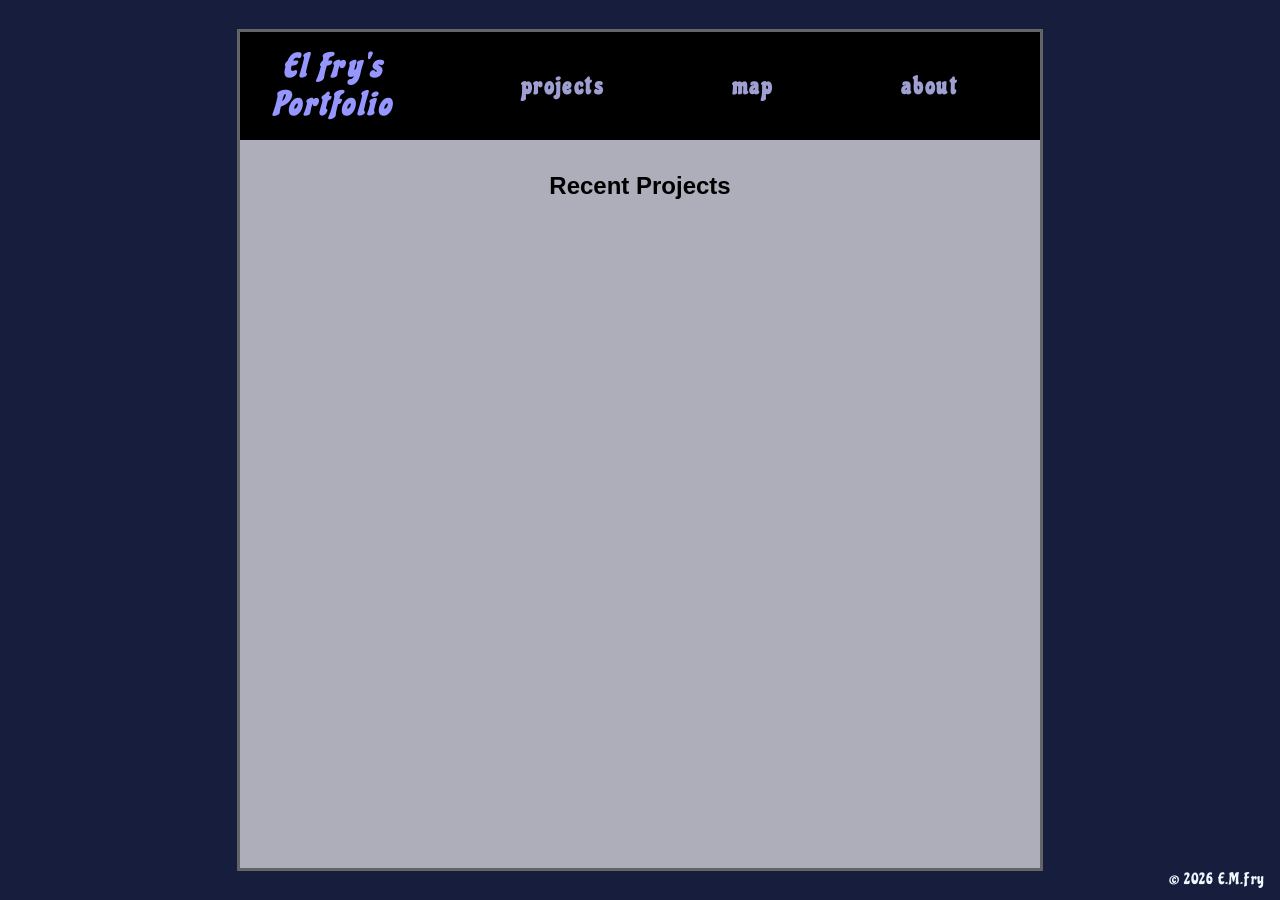
==== index.html @ 16f88016 "Portfolio Homepage Setup" ====
<!DOCTYPE html>
<html lang="en">
<head>
    <meta charset="UTF-8">
    <meta name="viewport" content="width=device-width, initial-scale=1.0">
    <title>EMF - Homepage</title>
    <link rel="preconnect" href="https://fonts.googleapis.com">
    <link rel="preconnect" href="https://fonts.gstatic.com" crossorigin>
    <link href="https://fonts.googleapis.com/css2?family=Anaheim:wght@400..800&family=Chicle&display=swap" rel="stylesheet">
    <link rel="stylesheet" href="styles.css">
</head>
<body>
    <div id="backdrop">
    <div id="c1" class="cloud c1c">
        <div id="c1_1" class="cloudlet c1c"></div>
        <div id="c1_2" class="cloudlet c1c"></div>
        <div id="c1_3" class="cloudlet c1c"></div>
    </div>
    <div id="c2" class="cloud c2c">
        <div id="c2_1" class="cloudlet c2c"></div>
        <div id="c2_2" class="cloudlet c2c"></div>
        <div id="c2_3" class="cloudlet c2c"></div>
        <div id="c2_4" class="cloudlet c2c"></div>
    </div>
    <div id="c3" class="cloud c3c">
        <div id="c3_1" class="cloudlet c3c"></div>
        <div id="c3_2" class="cloudlet c3c"></div>
        <div id="c3_3" class="cloudlet c3c"></div>
        <div id="c3_4" class="cloudlet c3c"></div>
        <div id="c3_5" class="cloudlet c3c"></div>
    </div>
    <div id="c4" class="cloud c4c">
        <div id="c4_1" class="cloudlet c4c"></div>
        <div id="c4_2" class="cloudlet c4c"></div>
        <div id="c4_3" class="cloudlet c4c"></div>
        <div id="c4_4" class="cloudlet c4c"></div>
    </div>
    <div id="c5" class="cloud c5c">
        <div id="c5_1" class="cloudlet c5c"></div>
        <div id="c5_2" class="cloudlet c5c"></div>
        <div id="c5_3" class="cloudlet c5c"></div>
        <div id="c5_4" class="cloudlet c5c"></div>
    </div>
    </div>
        <div id="page">
        <div id="pageheader">
            <h1>El Fry's<br>Portfolio</h1>
            <h2>projects</h2>  
            <h2>map</h2>
            <h2>about</h2>
        </div>
        <h2>Recent Projects</h2>
    
    </div>


    <footer>
        <p id="copytext">&copy; 2026 E.M.Fry</p>
    </footer>
    <script src="scripts.js"></script>
</body>
</html>
---- styles.css ----
* {
    margin: 0;
    padding: 0;
    box-sizing: border-box;
    /* color: rgb(225, 225, 225); */
    /* border: 1px dashed black; */
}

html, body{
    width: 100vw;
    height: 100vh;
    overflow: hidden;
}

body {
    display: flex;
    justify-content: center;
    /* align-items: center; */
}




#page{
    margin: 2rem;
    width: 800px;
    background-color: rgb(174, 174, 187);
    outline: medium solid rgb(100, 100, 100);
    padding: 2rem;
    color: black;
    font-family: 'Segoe UI', Tahoma, Geneva, Verdana, sans-serif;
    & h2{
        text-align: center;
    }
}

#pageheader{
    margin: -2rem;
    margin-bottom: 2rem;
    padding: 1rem 1rem 1rem 1rem;

    width: 800px;
    min-height: 6rem;
    background-color: black;
    align-items: center;
    display: flex;
    font-family: "Chicle";

    & * {
        /* flex: 1; */
        /* border: thin solid rgb(100,100,100,0.4); */
        color: rgb(159, 159, 209);
        text-align: center;
        /* width: 15%; */
        padding: 0 4rem;
        font-family: "Chicle";
        letter-spacing: 0.1em; 
    }
    
}

#pageheader h1{
    color: rgb(150, 150, 255);
    font-style: italic;
    /* width: 20%; */
    padding: 0 4rem 0 1rem;
    /* flex: 3; */
}

/* #pageheader{} */



#backdrop{
    position: fixed;
    z-index: -1;
    background-color: #171e3d;    
    height: 100vh;
    width: 100%;
    overflow: hidden;
}

@keyframes twillight {
    0% {background-color: #1e274d;}
    /* 50% {background-color: #FFB226;} */
    100% {background-color: rgb(255, 165, 92);}

}

input{
    display: none;
    position: fixed;
    z-index: 5;
}

input:checked ~ #backdrop{
    animation-name: twillight;
    animation-duration: 1s;
    animation-fill-mode: both;
    animation-timing-function: linear;
}



@keyframes drift {
    0% {
        /* transform: translateX(calc(50vw + 100px)); */
        /* transform: translateX(50vw); */
        left: 100%;
    }
    100% {
        /* transform: translateX(calc(-50vw - 100px)); */
        /* transform: translateX(-50vw); */
        left: 0%;
    }
}

@keyframes cloudColors {
    0% {opacity: 0%; background-color: aliceblue;}
    10% {opacity: 100%;}
    /* 50% {background-color: gray;} */
    90% {opacity: 100%;}
    100% {opacity: 0%; background-color: honeydew;}
    /* 0% {background-color: aliceblue;}
    100% {background-color: honeydew;} */
}

.cloud {
    position: fixed;
    min-width: 50px;
    min-height: 25px;
    width: 10%;
    height: 5%;
    max-width: 100px;
    max-height: 50px;

    /* background-color: aliceblue; */
    /* border: black solid ; */
    /* border-radius: 50px; */
    z-index: -1;
    /* transform: translateX(60vw); */
    animation: drift 8s linear 0s infinite forwards;
    overflow: visible;
}

.cloudlet {
    position: absolute;
    /* border: black solid 1px; */
    opacity: 0%;
    border-radius: 25px;
    background-color: aliceblue;
    animation: cloudColors 8s linear 0s infinite both;
}


/* Cloud animation times (viewport width dependant) */

/* Large screens (pc) */
.c1c {
    animation-delay: 0s;
    animation-duration: 12s;
}

.c2c {
    animation-delay: 3s;
    animation-duration: 9s;
}

.c3c {
    animation-delay: 6s;
    animation-duration: 10s;
}

.c4c {
    animation-delay: 9s;
    animation-duration: 10s;
}

.c5c {
    animation-delay: 9s;
    animation-duration: 14s;
}

/* Medium screens (tablet) */
/* @media (max-width: 768px) { */
@media (max-width: 800px) {
    .c1c {
        animation-delay: 0s;
        animation-duration: 10s;
    }
    
    .c2c {
        animation-delay: 3s;
        animation-duration: 8s;
    }
    
    .c3c {
        animation-delay: 4s;
        animation-duration: 9s;
    }
    
    .c4c {
        animation-delay: 7s;
        animation-duration: 8s;
    }
    
    .c5c {
        animation-delay: 7s;
        animation-duration: 12s;
    }
}

/* Small Screens (phone) */
@media (max-width: 480px) {
    .c1c {
        animation-delay: 0s;
        animation-duration: 7s;
    }
    
    .c2c {
        animation-delay: 1s;
        animation-duration: 6s;
    }
    
    .c3c {
        animation-delay: 3s;
        animation-duration: 8s;
    }
    
    .c4c {
        animation-delay: 6s;
        animation-duration: 9s;
    }
    
    .c5c {
        animation-delay: 6s;
        animation-duration: 10s;
    }
}



/* Cloud 1 */

#c1 {
    top: 40%;
}

#c1_1 {
    top: 40%;
    width: 100%;
    height: 40%;
}

#c1_2 {
    top: 20%;
    left: 20%;
    width: 70%;
    height: 40%;
}

#c1_3 {
    top: 0%;
    left: 55%;
    width: 25%;
    height: 40%;
}

/* Cloud 2 */

#c2 {
    top: 10%;
}

#c2_1 {
    top: 25%;
    left: 30%;
    width: 70%;
    height: 45%;
}

#c2_2 {
    top: 40%;
    left: 0%;
    width: 70%;
    height: 45%;
}

#c2_3 {
    top: 65%;
    left: 50%;
    width: 25%;
    height: 25%;
}

#c2_4 {
    top: 10%;
    left: 60%;
    width: 30%;
    height: 30%;
}

/* Cloud 3 */

#c3 {
    top: 20%;
}

#c3_1 {
    width: 50%;
    height: 30%;
    top: 50%;
    left: 0%;
}

#c3_2 {
    width: 40%;
    height: 30%;
    top: 30%;
    left: 20%;
}

#c3_3 {
    width: 60%;
    height: 30%;
    top: 5%;
    left: 30%;
}

#c3_4 {
    width: 50%;
    height: 25%;
    top: 15%;
    left: 10%;
}

#c3_5 {
    width: 22%;
    height: 25%;
    top: 70%;
    left: 70%
}

/* Cloud 4 */

#c4 {
    top: 60%;
}

#c4_1 {
    top: 40%;
    width: 90%;
    height: 40%;
}

#c4_2 {
    top: 20%;
    width: 30%;
    height: 50%;
    left: 10%
}

#c4_3 {
    top: 20%;
    width: 30%;
    height: 40%;
    left: 50%
}

#c4_4 {
    top: 10%;
    width: 40%;
    height: 45%;
    left: 30%
}

/* Cloud 5 */

#c5 {
    top: 90%;
}

#c5_1 {
    top: 60%;
    width: 80%;
    height: 40%;
}

#c5_2 {
    top: 40%;
    width: 60%;
    height: 40%;
    left: 30%
}

#c5_3 {
    top: 20%;
    width: 60%;
    height: 40%;
    left: 50%
}

#c5_4 {
    top: 55%;
    width: 40%;
    height: 50%;
    left: 60%
}


#copytext {
    font-family: "Chicle";
    position: fixed;
    color: aliceblue;
    font-size: 1rem;
    letter-spacing: 1px;
    padding: 2px;
    bottom: 1vh;
    right: 1vw;
    z-index: 5;
}
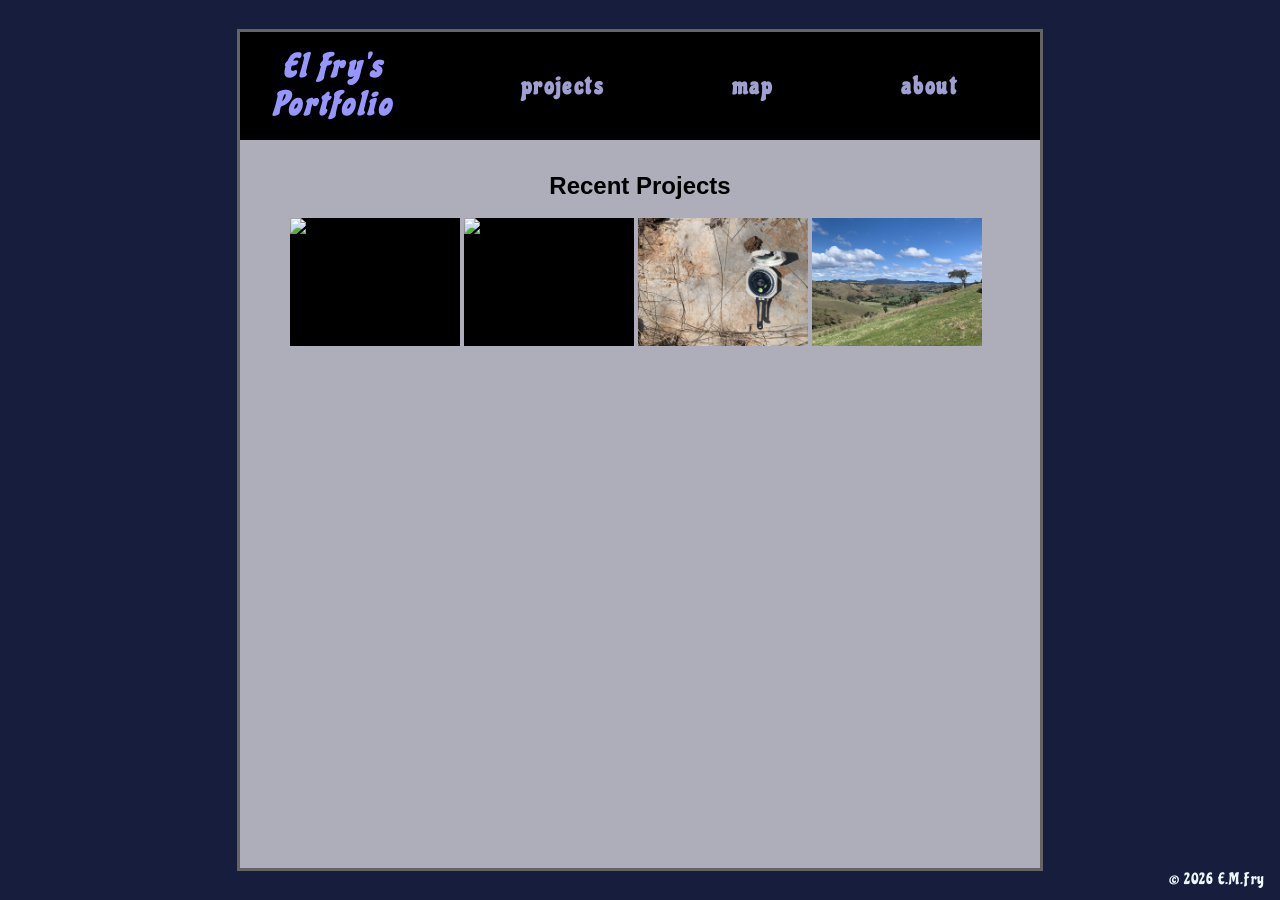
==== commit a7da9142: "Project Tiles" ====
--- a/index.html
+++ b/index.html
@@ -3,7 +3,7 @@
 <head>
     <meta charset="UTF-8">
     <meta name="viewport" content="width=device-width, initial-scale=1.0">
-    <title>EMF - Homepage</title>
+    <title>Folio Home</title>
     <link rel="preconnect" href="https://fonts.googleapis.com">
     <link rel="preconnect" href="https://fonts.gstatic.com" crossorigin>
     <link href="https://fonts.googleapis.com/css2?family=Anaheim:wght@400..800&family=Chicle&display=swap" rel="stylesheet">
@@ -50,6 +50,13 @@
             <h2>about</h2>
         </div>
         <h2>Recent Projects</h2>
+        <div class="projectBox">
+            <div class="tile"><img src="OmeoSchist.JPG" alt="Cassilis Schists", class="image"></div>
+            <div class="tile"><img src="DayHill.JPG" alt="Day Hill Omeo", class="image"></div>
+            <div class="tile"><img src="Brunton.JPG" alt="Buchan Compass", class="image"></div>
+            <div class="tile"><img src="Buchan Rift.JPG" alt="Murrindal Synclinorium", class="image"></div>
+        </div>
+        
     
     </div>
 
--- a/styles.css
+++ b/styles.css
@@ -21,7 +21,7 @@
 
 
 
-#page{
+#page {
     margin: 2rem;
     width: 800px;
     background-color: rgb(174, 174, 187);
@@ -34,7 +34,30 @@
     }
 }
 
-#pageheader{
+.projectBox {
+    display: flex;
+    margin: 1rem 1rem;
+}
+
+.tile{
+    display: flex;
+    width: 170px;
+    margin: 2px;
+    /* border: thin black; */
+    background-color: black;
+    & :hover{
+        opacity: 0.5;
+    }
+}
+
+.image {
+    width: 100%;
+    /* backface-visibility: hidden; */
+}
+
+
+
+#pageheader {
     margin: -2rem;
     margin-bottom: 2rem;
     padding: 1rem 1rem 1rem 1rem;
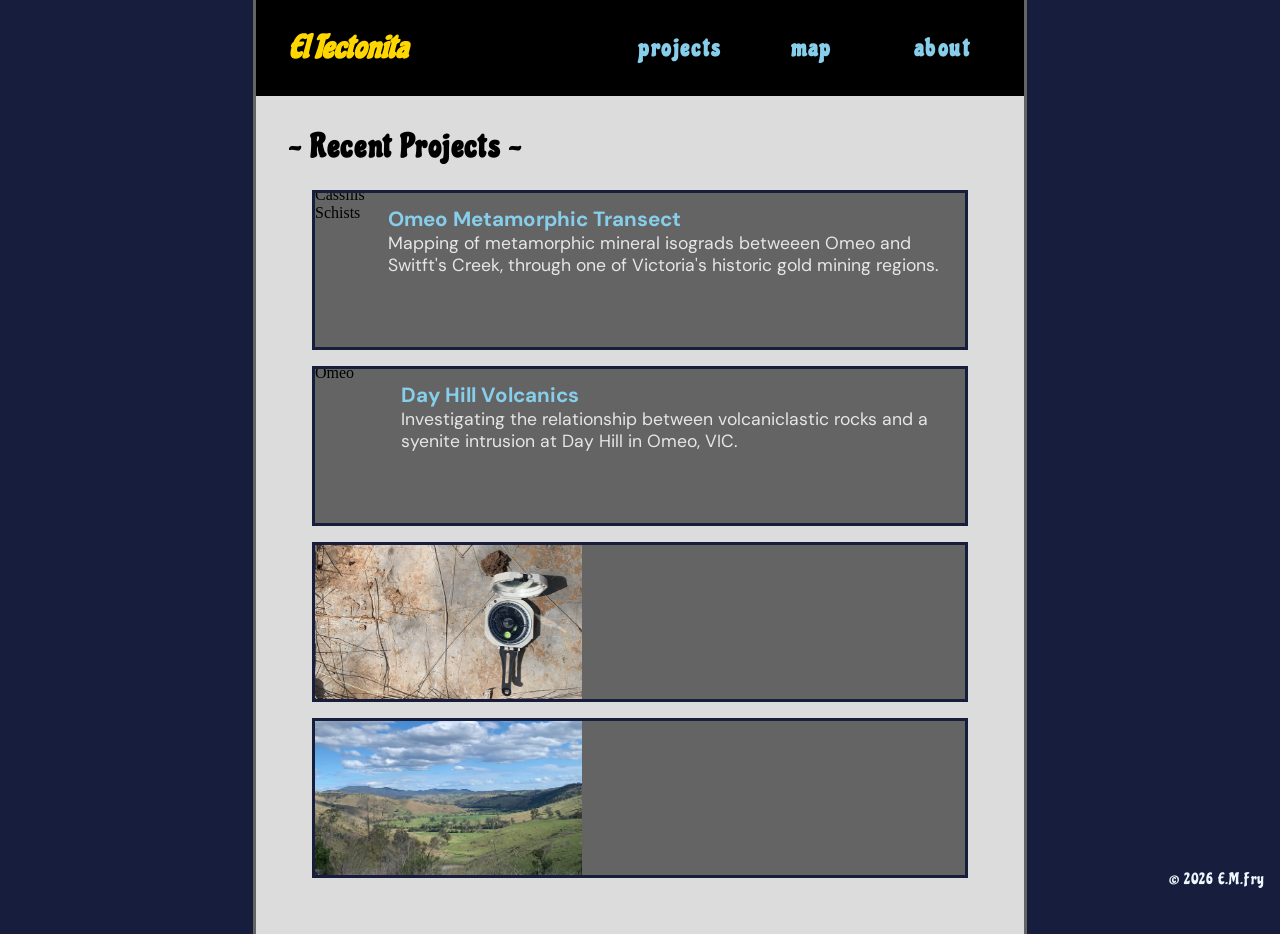
==== commit d89c0c0f: "Lots of things! Project styles for homepage, layout of homepage, renamed things, fonts." ====
--- a/index.html
+++ b/index.html
@@ -4,57 +4,89 @@
     <meta charset="UTF-8">
     <meta name="viewport" content="width=device-width, initial-scale=1.0">
     <title>Folio Home</title>
+    <!-- FONT: Chicle -->
     <link rel="preconnect" href="https://fonts.googleapis.com">
     <link rel="preconnect" href="https://fonts.gstatic.com" crossorigin>
     <link href="https://fonts.googleapis.com/css2?family=Anaheim:wght@400..800&family=Chicle&display=swap" rel="stylesheet">
+    <!-- FONT: DM Sans -->
+    <link rel="preconnect" href="https://fonts.googleapis.com">
+    <link rel="preconnect" href="https://fonts.gstatic.com" crossorigin>
+    <link href="https://fonts.googleapis.com/css2?family=DM+Sans:ital,opsz,wght@0,9..40,100..1000;1,9..40,100..1000&display=swap" rel="stylesheet">
+    <!-- CSS Stylesheet: -->
     <link rel="stylesheet" href="styles.css">
 </head>
 <body>
     <div id="backdrop">
-    <div id="c1" class="cloud c1c">
-        <div id="c1_1" class="cloudlet c1c"></div>
-        <div id="c1_2" class="cloudlet c1c"></div>
-        <div id="c1_3" class="cloudlet c1c"></div>
+        <div id="c1" class="cloud c1c">
+            <div id="c1_1" class="cloudlet c1c"></div>
+            <div id="c1_2" class="cloudlet c1c"></div>
+            <div id="c1_3" class="cloudlet c1c"></div>
+        </div>
+        <div id="c2" class="cloud c2c">
+            <div id="c2_1" class="cloudlet c2c"></div>
+            <div id="c2_2" class="cloudlet c2c"></div>
+            <div id="c2_3" class="cloudlet c2c"></div>
+            <div id="c2_4" class="cloudlet c2c"></div>
+        </div>
+        <div id="c3" class="cloud c3c">
+            <div id="c3_1" class="cloudlet c3c"></div>
+            <div id="c3_2" class="cloudlet c3c"></div>
+            <div id="c3_3" class="cloudlet c3c"></div>
+            <div id="c3_4" class="cloudlet c3c"></div>
+            <div id="c3_5" class="cloudlet c3c"></div>
+        </div>
+        <div id="c4" class="cloud c4c">
+            <div id="c4_1" class="cloudlet c4c"></div>
+            <div id="c4_2" class="cloudlet c4c"></div>
+            <div id="c4_3" class="cloudlet c4c"></div>
+            <div id="c4_4" class="cloudlet c4c"></div>
+        </div>
+        <div id="c5" class="cloud c5c">
+            <div id="c5_1" class="cloudlet c5c"></div>
+            <div id="c5_2" class="cloudlet c5c"></div>
+            <div id="c5_3" class="cloudlet c5c"></div>
+            <div id="c5_4" class="cloudlet c5c"></div>
+        </div>
     </div>
-    <div id="c2" class="cloud c2c">
-        <div id="c2_1" class="cloudlet c2c"></div>
-        <div id="c2_2" class="cloudlet c2c"></div>
-        <div id="c2_3" class="cloudlet c2c"></div>
-        <div id="c2_4" class="cloudlet c2c"></div>
-    </div>
-    <div id="c3" class="cloud c3c">
-        <div id="c3_1" class="cloudlet c3c"></div>
-        <div id="c3_2" class="cloudlet c3c"></div>
-        <div id="c3_3" class="cloudlet c3c"></div>
-        <div id="c3_4" class="cloudlet c3c"></div>
-        <div id="c3_5" class="cloudlet c3c"></div>
-    </div>
-    <div id="c4" class="cloud c4c">
-        <div id="c4_1" class="cloudlet c4c"></div>
-        <div id="c4_2" class="cloudlet c4c"></div>
-        <div id="c4_3" class="cloudlet c4c"></div>
-        <div id="c4_4" class="cloudlet c4c"></div>
-    </div>
-    <div id="c5" class="cloud c5c">
-        <div id="c5_1" class="cloudlet c5c"></div>
-        <div id="c5_2" class="cloudlet c5c"></div>
-        <div id="c5_3" class="cloudlet c5c"></div>
-        <div id="c5_4" class="cloudlet c5c"></div>
-    </div>
-    </div>
-        <div id="page">
+    <div id="page">
         <div id="pageheader">
-            <h1>El Fry's<br>Portfolio</h1>
-            <h2>projects</h2>  
-            <h2>map</h2>
-            <h2>about</h2>
+            <!-- <h1>El Fry's<br>Portfolio</h1> -->
+            <h1 id="logo">El Tectonita</h1>
+            <h2 class="headerlink">projects</h2>  
+            <h2 class="headerlink">map</h2>
+            <h2 class="headerlink">about</h2>
         </div>
-        <h2>Recent Projects</h2>
+        <h2 class="chicle">~ Recent Projects ~</h2>
         <div class="projectBox">
-            <div class="tile"><img src="OmeoSchist.JPG" alt="Cassilis Schists", class="image"></div>
-            <div class="tile"><img src="DayHill.JPG" alt="Day Hill Omeo", class="image"></div>
-            <div class="tile"><img src="Brunton.JPG" alt="Buchan Compass", class="image"></div>
-            <div class="tile"><img src="Buchan Rift.JPG" alt="Murrindal Synclinorium", class="image"></div>
+            <div class="tile" id="Omeo">
+                <img src="OmeoSchist.JPG" alt="Cassilis Schists">
+                <div class="textbox">
+                    <h3>Omeo Metamorphic Transect</h3>
+                    Mapping of metamorphic mineral isograds betweeen Omeo and Switft's Creek, through one of Victoria's historic gold mining regions. 
+                    <!-- Mapping of mineral isograds the nature and timing of regional deformation and high temperature-low pressure metamorphism. -->
+                    <!-- <br><br> -->
+                    <!-- <a href=""></a> -->
+                </div>
+            </div>
+            <div class="tile" id="DayHill">
+                <img src="Rhyolite.JPG" alt="Day Hill Omeo">
+                <div class="textbox">
+                    <h3>Day Hill Volcanics</h3>
+                    Investigating the relationship between volcaniclastic rocks and a syenite intrusion at Day Hill in Omeo, VIC.  
+                </div>
+            </div>
+            <div class="tile" id="Buchan">
+                <img src="Brunton.JPG" alt="Buchan Compass">
+                <div class="textbox">
+                    
+                </div>
+            </div>
+            <div class="tile" id="Murrindal">
+                <img src="Murrindal.JPEG" alt="Murrindal looking South">
+                <div class="textbox">
+                    
+                </div>
+            </div>
         </div>
         
     
--- a/styles.css
+++ b/styles.css
@@ -1,3 +1,8 @@
+/* ------------------------------- */
+/*        LARGE CONTAINERS         */
+/* ------------------------------- */
+
+
 * {
     margin: 0;
     padding: 0;
@@ -6,101 +11,159 @@
     /* border: 1px dashed black; */
 }
 
-html, body{
+.dm-sans {
+    font-family: "DM Sans", sans-serif;
+    font-optical-sizing: auto;
+    /* weight from 100-1000 */
+    font-weight: 400; 
+    font-style: normal;
+}
+
+.itallics{
+    font-style: italic;
+}
+
+.chicle{
+    font-family: "Chicle";
+    letter-spacing: 0.1rem;
+}
+
+body{
     width: 100vw;
-    height: 100vh;
-    overflow: hidden;
-}
-
-body {
+    /* height: 100vh; */
+    overflow-x: hidden;
+    /* overflow-y: auto; */
+    /* position: sticky; */
     display: flex;
     justify-content: center;
     /* align-items: center; */
-}
-
-
-
+    background-color: #171e3d;
+    
+}
 
 #page {
-    margin: 2rem;
-    width: 800px;
-    background-color: rgb(174, 174, 187);
+    overflow: auto;
+    /* margin: 2rem; */
+    width: 60%;
+    background-color: rgb(220, 220, 220);
     outline: medium solid rgb(100, 100, 100);
     padding: 2rem;
     color: black;
-    font-family: 'Segoe UI', Tahoma, Geneva, Verdana, sans-serif;
-    & h2{
-        text-align: center;
-    }
-}
-
-.projectBox {
-    display: flex;
-    margin: 1rem 1rem;
-}
-
-.tile{
-    display: flex;
-    width: 170px;
-    margin: 2px;
-    /* border: thin black; */
-    background-color: black;
-    & :hover{
-        opacity: 0.5;
-    }
-}
-
-.image {
-    width: 100%;
-    /* backface-visibility: hidden; */
-}
-
-
+    /* font-weight: 600;  */
+}
+
+
+
+/* -------------------------- */
+/*        PAGE HEADER         */
+/* -------------------------- */
 
 #pageheader {
     margin: -2rem;
     margin-bottom: 2rem;
     padding: 1rem 1rem 1rem 1rem;
 
-    width: 800px;
+    /* width: 100%; */
     min-height: 6rem;
     background-color: black;
     align-items: center;
     display: flex;
     font-family: "Chicle";
 
-    & * {
-        /* flex: 1; */
+    .headerlink {
+        flex: 1;
         /* border: thin solid rgb(100,100,100,0.4); */
-        color: rgb(159, 159, 209);
+        color: skyblue;
         text-align: center;
         /* width: 15%; */
-        padding: 0 4rem;
+        padding: 0;
         font-family: "Chicle";
         letter-spacing: 0.1em; 
-    }
-    
+        font-size: 1.5rem;
+    }
+    #logo{
+        flex: 2;
+        color: gold;
+    }
 }
 
 #pageheader h1{
     color: rgb(150, 150, 255);
     font-style: italic;
+    font-size: 2rem;
     /* width: 20%; */
     padding: 0 4rem 0 1rem;
     /* flex: 3; */
 }
 
-/* #pageheader{} */
-
-
+
+
+/* -------------------------- */
+/*        PAGE CONTENTS       */
+/* -------------------------- */
+
+#page h2{
+    /* padding: 0 10rem; */
+    justify-self: center;
+    font-size: 2em;
+}
+
+.projectBox {
+    display: flex;
+    flex-direction: column;
+    margin: 1rem 1rem;
+}
+
+.tile{
+    display: flex;
+    overflow: hidden;
+    border: solid #171e3d;
+    height: 10rem;
+    margin: 0.5rem;
+    background-color: rgb(100, 100, 100);
+    /* & :hover {
+        opacity: 0.5;
+    }  */
+    /*  --- IMAGE STYLES ---     */
+    img{
+        align-self: center;
+        height: 130%;
+    }
+}
+
+/*  --- TEXT STYLES  ---     */
+.textbox{
+    padding: 2%;
+    font-family: "DM Sans", sans-serif;
+    font-optical-sizing: auto;
+    /* weight from 100-1000 */
+    font-weight: 400; 
+    font-style: normal;
+    color: rgb(230, 230, 230);
+    /* text-align: justify; */
+    font-size: 1.1em;
+    /* letter-spacing: 0.1rem; */
+    h3{
+        color: skyblue;
+    }
+}
+
+
+
+
+
+
+/* --------------------- */
+/*       Backdrop        */
+/* --------------------- */
 
 #backdrop{
-    position: fixed;
-    z-index: -1;
-    background-color: #171e3d;    
-    height: 100vh;
-    width: 100%;
-    overflow: hidden;
+    /* position: fixed; */
+    /* z-index: -1; */
+    /* height: 100vh; */
+    /* width: 110%; */
+    /* overflow: hidden; */
+    background-color: teal;
 }
 
 @keyframes twillight {
@@ -123,7 +186,9 @@
     animation-timing-function: linear;
 }
 
-
+/* ------------------------------ */
+/* -------- CLOUD STYLES -------- */
+/* ------------------------------ */
 
 @keyframes drift {
     0% {
@@ -178,7 +243,7 @@
 
 /* Cloud animation times (viewport width dependant) */
 
-/* Large screens (pc) */
+/* Large screens */
 .c1c {
     animation-delay: 0s;
     animation-duration: 12s;
@@ -204,7 +269,7 @@
     animation-duration: 14s;
 }
 
-/* Medium screens (tablet) */
+/* Medium screens */
 /* @media (max-width: 768px) { */
 @media (max-width: 800px) {
     .c1c {
@@ -233,9 +298,14 @@
     }
 }
 
-/* Small Screens (phone) */
+/* Small Screens */
 @media (max-width: 480px) {
-    .c1c {
+
+    #page {
+        width: 100%;
+    }
+
+    /* .c1c {
         animation-delay: 0s;
         animation-duration: 7s;
     }
@@ -258,7 +328,7 @@
     .c5c {
         animation-delay: 6s;
         animation-duration: 10s;
-    }
+    } */
 }
 
 
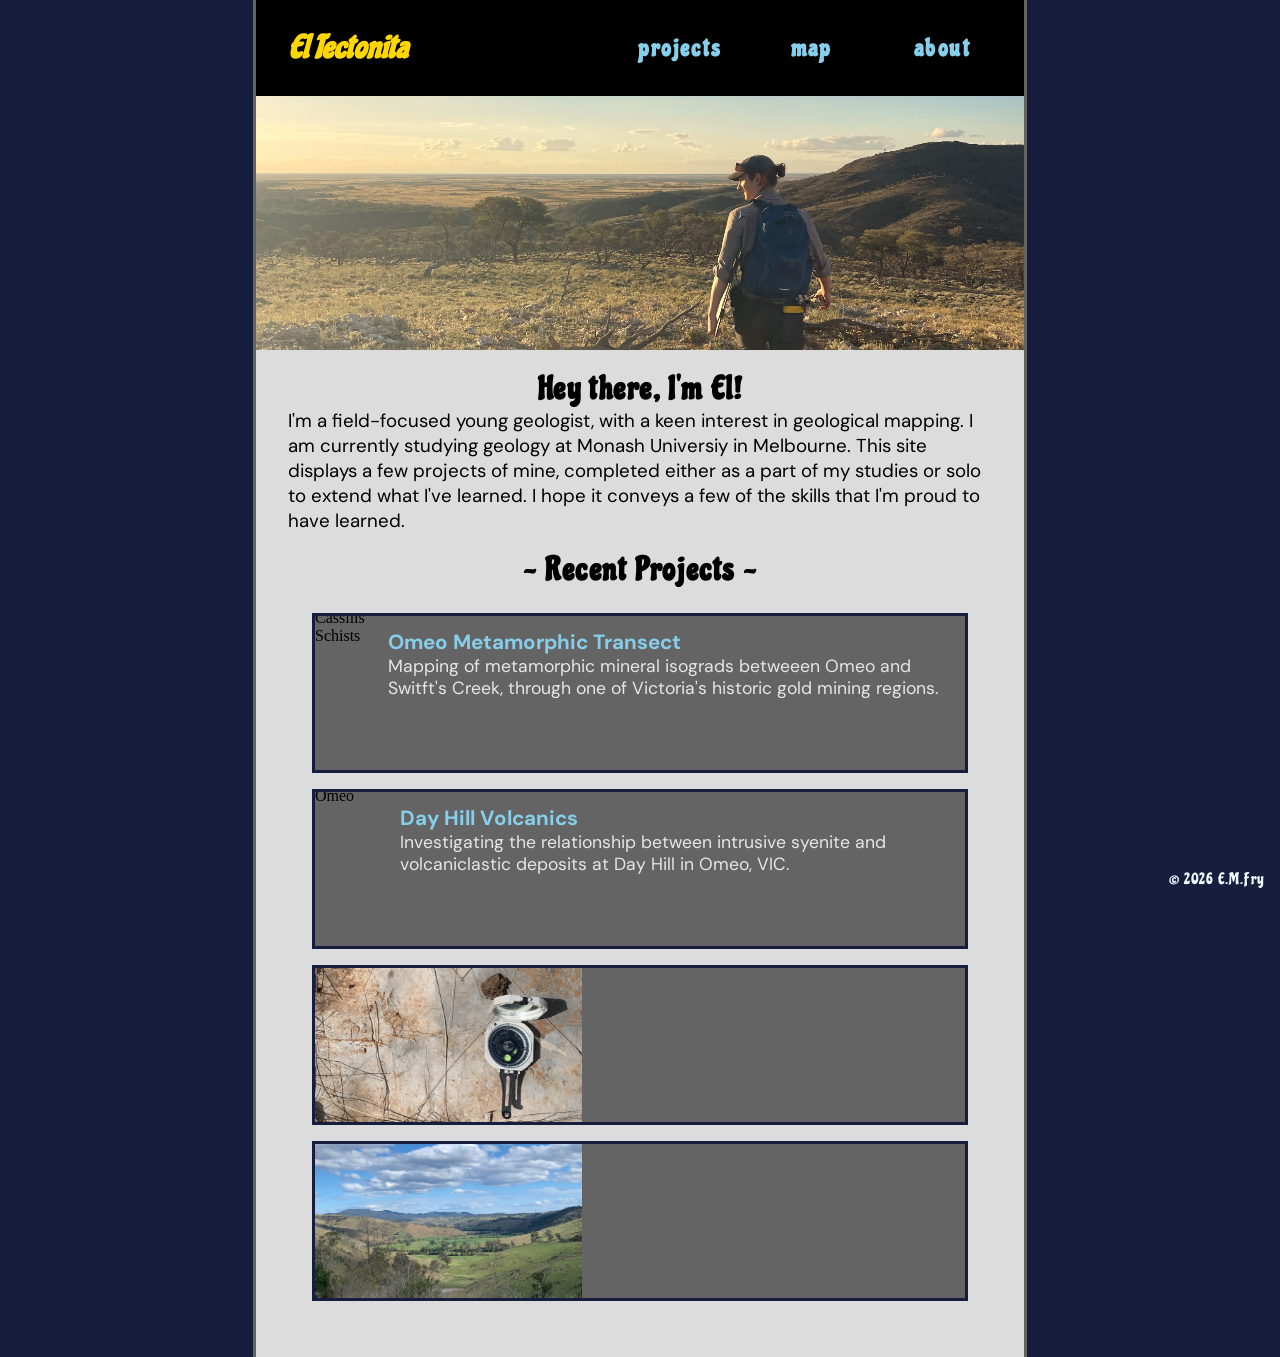
==== commit ea94c871: "Intro and Banner" ====
--- a/index.html
+++ b/index.html
@@ -56,10 +56,17 @@
             <h2 class="headerlink">map</h2>
             <h2 class="headerlink">about</h2>
         </div>
+        
+        <div id="banner">
+            <img src="Images/Banner.JPG" alt="Photo of me, doing geology">
+        </div>
+        <h2 class="chicle">Hey there, I'm El!</h2>
+        <h3 class="dm-sans">I'm a field-focused young geologist, with a keen interest in geological mapping. I am currently studying geology at Monash Universiy in Melbourne. This site displays a few projects of mine, completed either as a part of my studies or solo to extend what I've learned. I hope it conveys a few of the skills that I'm proud to have learned.</h3>
+        <br>
         <h2 class="chicle">~ Recent Projects ~</h2>
         <div class="projectBox">
             <div class="tile" id="Omeo">
-                <img src="OmeoSchist.JPG" alt="Cassilis Schists">
+                <img src="Images\OmeoSchist.JPG" alt="Cassilis Schists">
                 <div class="textbox">
                     <h3>Omeo Metamorphic Transect</h3>
                     Mapping of metamorphic mineral isograds betweeen Omeo and Switft's Creek, through one of Victoria's historic gold mining regions. 
@@ -69,20 +76,20 @@
                 </div>
             </div>
             <div class="tile" id="DayHill">
-                <img src="Rhyolite.JPG" alt="Day Hill Omeo">
+                <img src="Images/Rhyolite.JPG" alt="Day Hill Omeo">
                 <div class="textbox">
                     <h3>Day Hill Volcanics</h3>
-                    Investigating the relationship between volcaniclastic rocks and a syenite intrusion at Day Hill in Omeo, VIC.  
+                    Investigating the relationship between intrusive syenite and volcaniclastic deposits at Day Hill in Omeo, VIC.  
                 </div>
             </div>
             <div class="tile" id="Buchan">
-                <img src="Brunton.JPG" alt="Buchan Compass">
+                <img src="Images/Brunton.JPG" alt="Buchan Compass">
                 <div class="textbox">
                     
                 </div>
             </div>
             <div class="tile" id="Murrindal">
-                <img src="Murrindal.JPEG" alt="Murrindal looking South">
+                <img src="Images/Murrindal.JPEG" alt="Murrindal looking South">
                 <div class="textbox">
                     
                 </div>
--- a/styles.css
+++ b/styles.css
@@ -59,7 +59,8 @@
 /* -------------------------- */
 
 #pageheader {
-    margin: -2rem;
+    margin: -2rem; 
+    /* Margin at -2rem to span the whole page */
     margin-bottom: 2rem;
     padding: 1rem 1rem 1rem 1rem;
 
@@ -102,9 +103,19 @@
 /*        PAGE CONTENTS       */
 /* -------------------------- */
 
+#banner{
+    margin: -2rem -2rem 1rem; 
+    /* margin Top, sides, bottom */
+    img{
+        align-self: center;
+        width: 100%;
+        height: fit-content;
+    }
+}
+
 #page h2{
     /* padding: 0 10rem; */
-    justify-self: center;
+    text-align: center;
     font-size: 2em;
 }
 
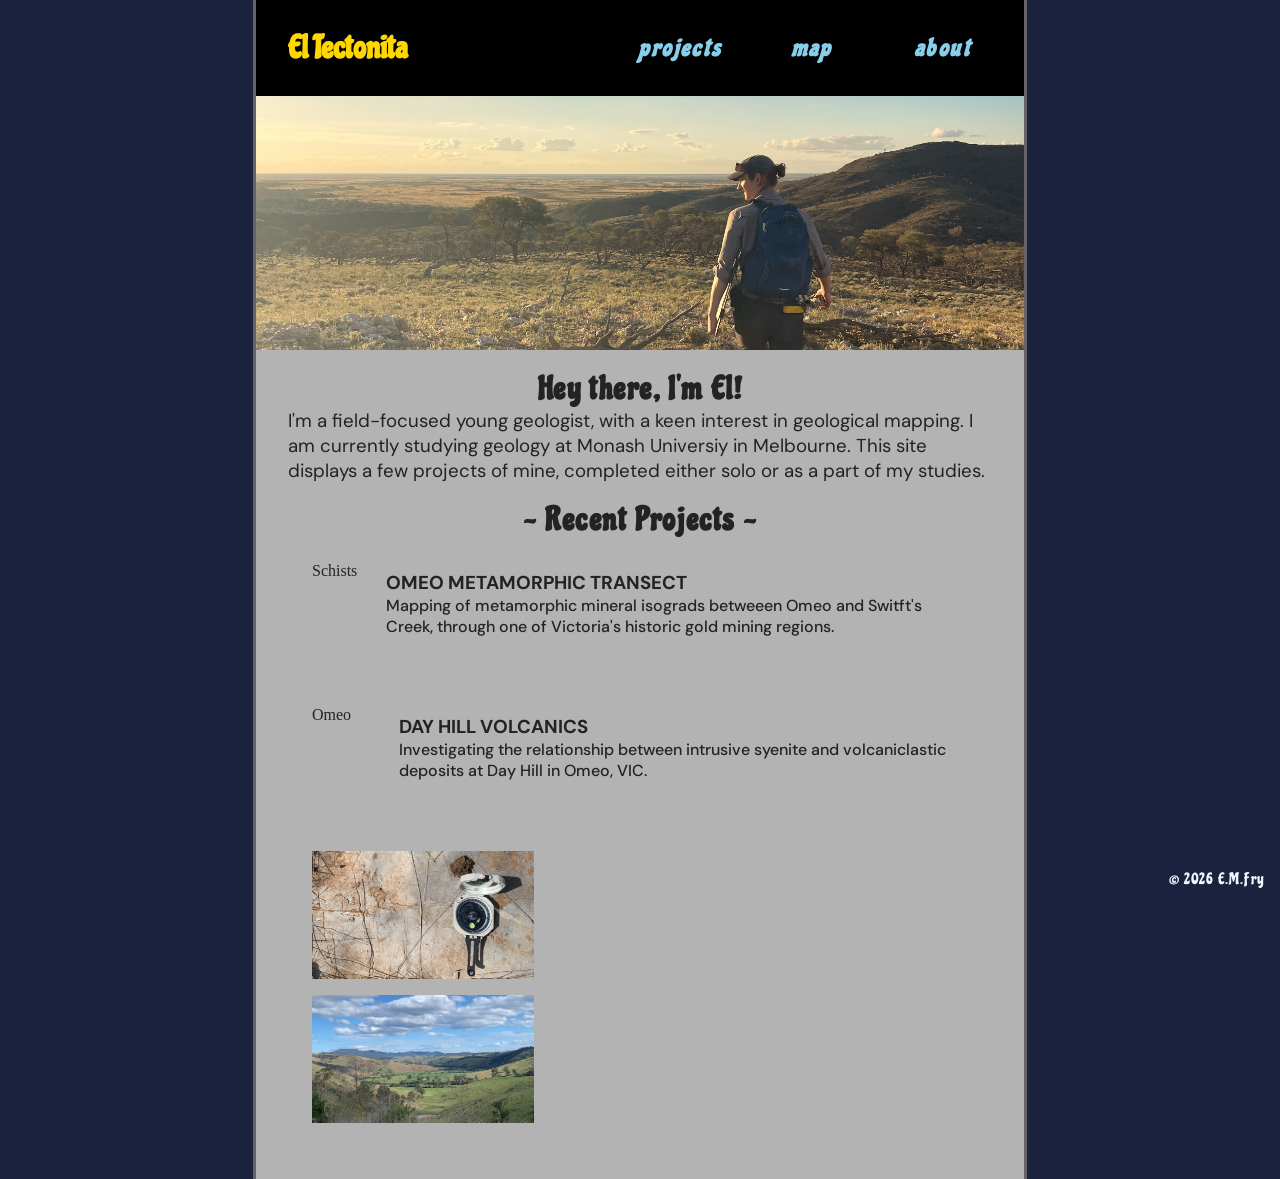
==== commit fffb035c: "very basic styling changes" ====
--- a/index.html
+++ b/index.html
@@ -60,8 +60,8 @@
         <div id="banner">
             <img src="Images/Banner.JPG" alt="Photo of me, doing geology">
         </div>
-        <h2 class="chicle">Hey there, I'm El!</h2>
-        <h3 class="dm-sans">I'm a field-focused young geologist, with a keen interest in geological mapping. I am currently studying geology at Monash Universiy in Melbourne. This site displays a few projects of mine, completed either as a part of my studies or solo to extend what I've learned. I hope it conveys a few of the skills that I'm proud to have learned.</h3>
+        <div id="intro"><h2 class="chicle">Hey there, I'm El!</h2>
+        <h3 class="dm-sans">I'm a field-focused young geologist, with a keen interest in geological mapping. I am currently studying geology at Monash Universiy in Melbourne. This site displays a few projects of mine, completed either solo or as a part of my studies.</h3></div>
         <br>
         <h2 class="chicle">~ Recent Projects ~</h2>
         <div class="projectBox">
--- a/styles.css
+++ b/styles.css
@@ -1,13 +1,12 @@
-/* ------------------------------- */
-/*        LARGE CONTAINERS         */
-/* ------------------------------- */
-
+/* --------------------------------- */
+/*        INITIAL STATES AND         */
+/*          LARGE CONTAINERS         */
+/* --------------------------------- */
 
 * {
     margin: 0;
     padding: 0;
     box-sizing: border-box;
-    /* color: rgb(225, 225, 225); */
     /* border: 1px dashed black; */
 }
 
@@ -19,14 +18,22 @@
     font-style: normal;
 }
 
-.itallics{
-    font-style: italic;
-}
-
 .chicle{
     font-family: "Chicle";
     letter-spacing: 0.1rem;
 }
+
+.itallics{
+    font-style: italic;
+}
+
+@property --body-color {
+    syntax: "<color>";
+    inherits: false;
+    /* initial-value: rgb(200, 200, 200); */
+    initial-value: rgb(35, 35, 35);
+}
+
 
 body{
     width: 100vw;
@@ -37,7 +44,8 @@
     display: flex;
     justify-content: center;
     /* align-items: center; */
-    background-color: #171e3d;
+    background-color: #1b223e;
+    /* background-color: #656468; */
     
 }
 
@@ -45,11 +53,11 @@
     overflow: auto;
     /* margin: 2rem; */
     width: 60%;
-    background-color: rgb(220, 220, 220);
+    background-color: hsl(0, 0%, 70%);
+    /* background-color: rgb(40, 40, 40); */
     outline: medium solid rgb(100, 100, 100);
     padding: 2rem;
-    color: black;
-    /* font-weight: 600;  */
+    color: var(--body-color);
 }
 
 
@@ -75,26 +83,21 @@
         flex: 1;
         /* border: thin solid rgb(100,100,100,0.4); */
         color: skyblue;
+        /* color: rgb(150, 150, 255); */
+        font-style: italic;
         text-align: center;
         /* width: 15%; */
         padding: 0;
         font-family: "Chicle";
         letter-spacing: 0.1em; 
         font-size: 1.5rem;
+        
     }
     #logo{
         flex: 2;
         color: gold;
-    }
-}
-
-#pageheader h1{
-    color: rgb(150, 150, 255);
-    font-style: italic;
-    font-size: 2rem;
-    /* width: 20%; */
-    padding: 0 4rem 0 1rem;
-    /* flex: 3; */
+        padding: 0 4rem 0 1rem;
+    }
 }
 
 
@@ -128,10 +131,10 @@
 .tile{
     display: flex;
     overflow: hidden;
-    border: solid #171e3d;
-    height: 10rem;
+    /* border: solid #171e3d; */
+    height: 8rem;
     margin: 0.5rem;
-    background-color: rgb(100, 100, 100);
+    /* background-color: rgb(100, 100, 100); */
     /* & :hover {
         opacity: 0.5;
     }  */
@@ -144,18 +147,19 @@
 
 /*  --- TEXT STYLES  ---     */
 .textbox{
-    padding: 2%;
+    padding: 1%;
     font-family: "DM Sans", sans-serif;
     font-optical-sizing: auto;
     /* weight from 100-1000 */
-    font-weight: 400; 
+    font-weight: 500; 
     font-style: normal;
-    color: rgb(230, 230, 230);
+    /* color: rgb(230, 230, 230); */
     /* text-align: justify; */
-    font-size: 1.1em;
+    /* font-size: 1.1em; */
     /* letter-spacing: 0.1rem; */
     h3{
-        color: skyblue;
+        /* color: skyblue; */
+        text-transform: uppercase;
     }
 }
 
@@ -167,15 +171,6 @@
 /* --------------------- */
 /*       Backdrop        */
 /* --------------------- */
-
-#backdrop{
-    /* position: fixed; */
-    /* z-index: -1; */
-    /* height: 100vh; */
-    /* width: 110%; */
-    /* overflow: hidden; */
-    background-color: teal;
-}
 
 @keyframes twillight {
     0% {background-color: #1e274d;}
@@ -190,7 +185,7 @@
     z-index: 5;
 }
 
-input:checked ~ #backdrop{
+input:checked ~ body{
     animation-name: twillight;
     animation-duration: 1s;
     animation-fill-mode: both;
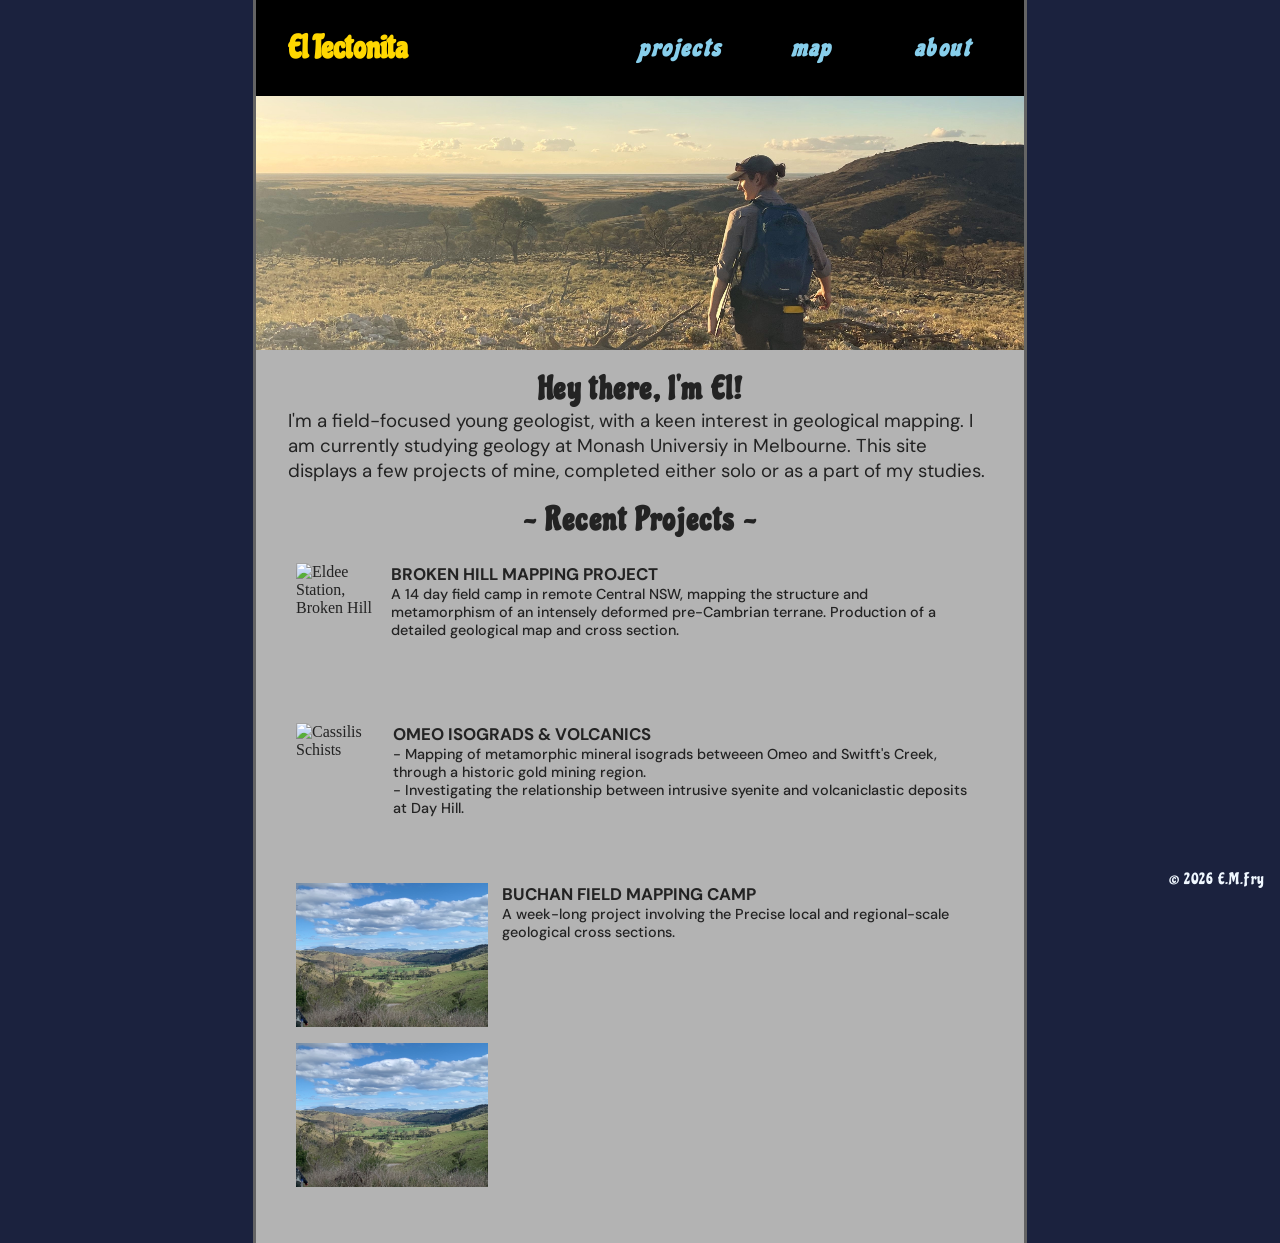
==== commit c9f27bc8: "Added Eldee tile" ====
--- a/index.html
+++ b/index.html
@@ -65,27 +65,30 @@
         <br>
         <h2 class="chicle">~ Recent Projects ~</h2>
         <div class="projectBox">
+            <div class="tile" id="DayHill">
+                <img src="Images\Eldee\IMG_0968.JPG" alt="Eldee Station, Broken Hill">
+                <div class="textbox">
+                    <h3>Broken Hill Mapping Project</h3>
+                    A 14 day field camp in remote Central NSW, mapping the structure and metamorphism of an intensely deformed pre-Cambrian terrane. Production of a detailed geological map and cross section. 
+                </div>
+            </div>
             <div class="tile" id="Omeo">
                 <img src="Images\OmeoSchist.JPG" alt="Cassilis Schists">
                 <div class="textbox">
-                    <h3>Omeo Metamorphic Transect</h3>
-                    Mapping of metamorphic mineral isograds betweeen Omeo and Switft's Creek, through one of Victoria's historic gold mining regions. 
+                    <h3>Omeo Isograds & Volcanics</h3>
+                    - Mapping of metamorphic mineral isograds betweeen Omeo and Switft's Creek, through a historic gold mining region. <br>
+                    - Investigating the relationship between intrusive syenite and volcaniclastic deposits at Day Hill.
                     <!-- Mapping of mineral isograds the nature and timing of regional deformation and high temperature-low pressure metamorphism. -->
                     <!-- <br><br> -->
                     <!-- <a href=""></a> -->
                 </div>
             </div>
-            <div class="tile" id="DayHill">
-                <img src="Images/Rhyolite.JPG" alt="Day Hill Omeo">
+            <div class="tile" id="Buchan">
+                <img src="Images/Murrindal.JPEG" alt="Murrindal, VIC">
                 <div class="textbox">
-                    <h3>Day Hill Volcanics</h3>
-                    Investigating the relationship between intrusive syenite and volcaniclastic deposits at Day Hill in Omeo, VIC.  
-                </div>
-            </div>
-            <div class="tile" id="Buchan">
-                <img src="Images/Brunton.JPG" alt="Buchan Compass">
-                <div class="textbox">
-                    
+                    <h3>Buchan Field Mapping Camp</h3>
+                    A week-long project involving the  
+                    Precise local and regional-scale geological cross sections. 
                 </div>
             </div>
             <div class="tile" id="Murrindal">
--- a/styles.css
+++ b/styles.css
@@ -53,6 +53,7 @@
     overflow: auto;
     /* margin: 2rem; */
     width: 60%;
+    min-width: 600px;
     background-color: hsl(0, 0%, 70%);
     /* background-color: rgb(40, 40, 40); */
     outline: medium solid rgb(100, 100, 100);
@@ -130,24 +131,24 @@
 
 .tile{
     display: flex;
-    overflow: hidden;
+    /* overflow: hidden; */
     /* border: solid #171e3d; */
-    height: 8rem;
-    margin: 0.5rem;
+    /* height: 8rem; */
+    margin: 0.5rem -0.5rem;
     /* background-color: rgb(100, 100, 100); */
     /* & :hover {
         opacity: 0.5;
     }  */
     /*  --- IMAGE STYLES ---     */
     img{
-        align-self: center;
-        height: 130%;
+        /* align-self: center; */
+        height: 9rem;
     }
 }
 
 /*  --- TEXT STYLES  ---     */
 .textbox{
-    padding: 1%;
+    padding: 0% 2%;
     font-family: "DM Sans", sans-serif;
     font-optical-sizing: auto;
     /* weight from 100-1000 */
@@ -155,7 +156,7 @@
     font-style: normal;
     /* color: rgb(230, 230, 230); */
     /* text-align: justify; */
-    /* font-size: 1.1em; */
+    font-size: 0.9em;
     /* letter-spacing: 0.1rem; */
     h3{
         /* color: skyblue; */
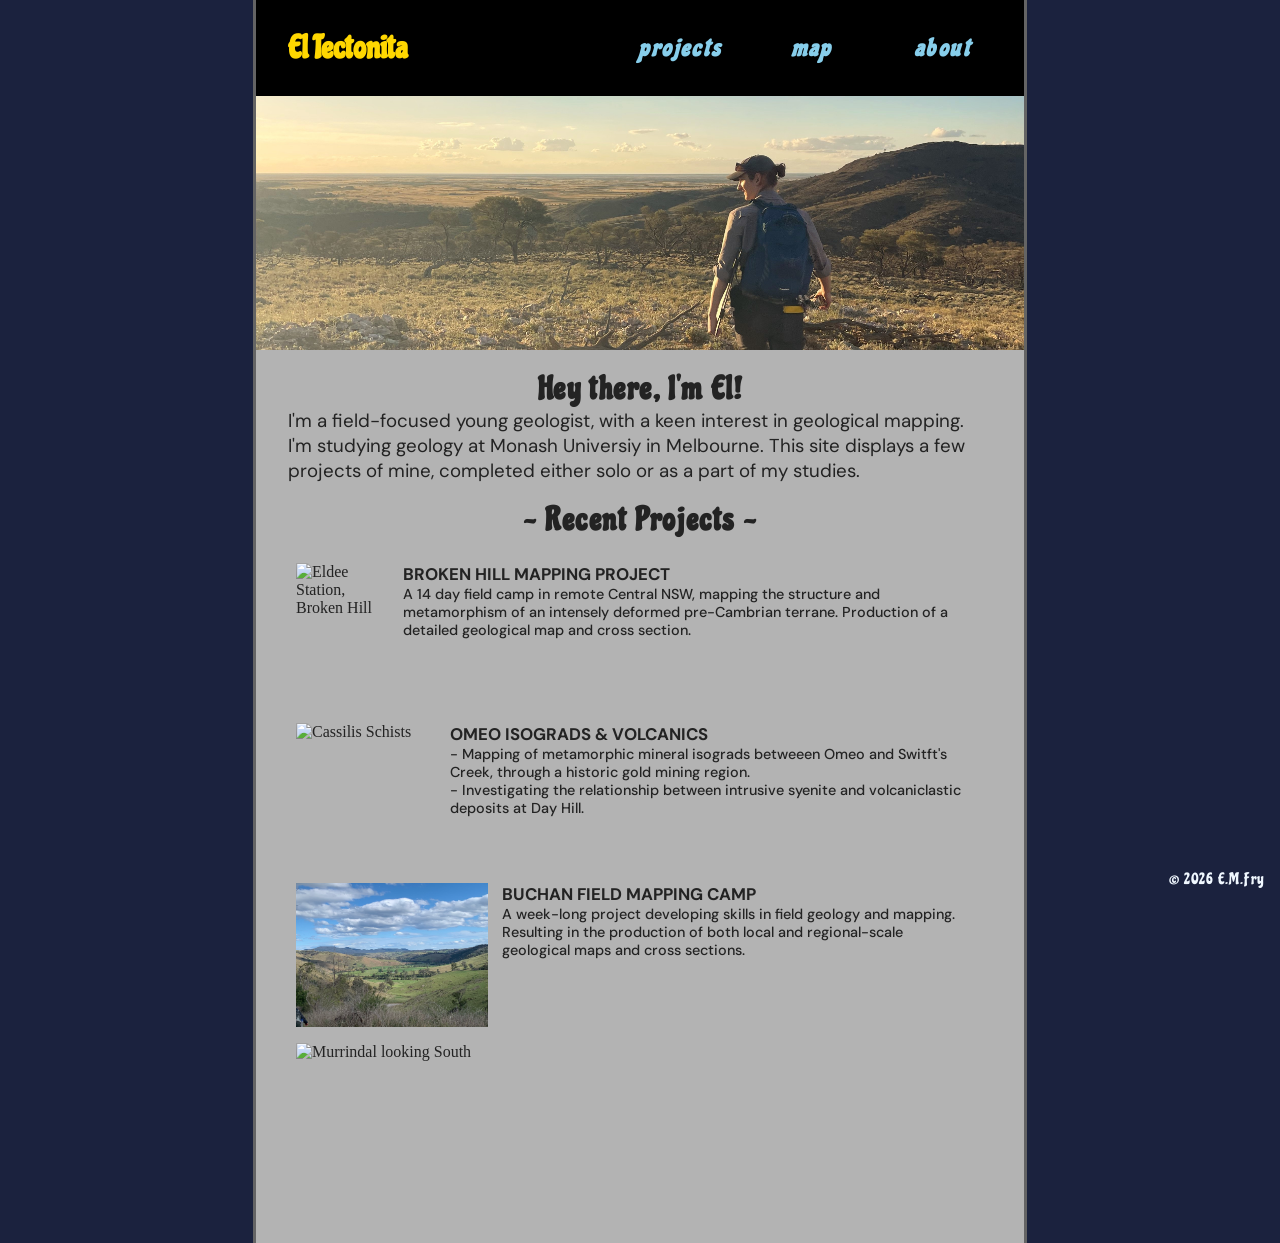
==== commit fd4b43a8: "Minor text changes. Image changes" ====
--- a/index.html
+++ b/index.html
@@ -61,7 +61,7 @@
             <img src="Images/Banner.JPG" alt="Photo of me, doing geology">
         </div>
         <div id="intro"><h2 class="chicle">Hey there, I'm El!</h2>
-        <h3 class="dm-sans">I'm a field-focused young geologist, with a keen interest in geological mapping. I am currently studying geology at Monash Universiy in Melbourne. This site displays a few projects of mine, completed either solo or as a part of my studies.</h3></div>
+        <h3 class="dm-sans">I'm a field-focused young geologist, with a keen interest in geological mapping. I'm studying geology at Monash Universiy in Melbourne. This site displays a few projects of mine, completed either solo or as a part of my studies.</h3></div>
         <br>
         <h2 class="chicle">~ Recent Projects ~</h2>
         <div class="projectBox">
@@ -84,15 +84,15 @@
                 </div>
             </div>
             <div class="tile" id="Buchan">
-                <img src="Images/Murrindal.JPEG" alt="Murrindal, VIC">
+                <img src="Images/Buchan/Murrindal.JPEG" alt="Murrindal, VIC">
                 <div class="textbox">
                     <h3>Buchan Field Mapping Camp</h3>
-                    A week-long project involving the  
-                    Precise local and regional-scale geological cross sections. 
+                    A week-long project developing skills in field geology and mapping. 
+                    Resulting in the production of both local and regional-scale geological maps and cross sections. 
                 </div>
             </div>
             <div class="tile" id="Murrindal">
-                <img src="Images/Murrindal.JPEG" alt="Murrindal looking South">
+                <img src="" alt="Murrindal looking South">
                 <div class="textbox">
                     
                 </div>
--- a/styles.css
+++ b/styles.css
@@ -143,6 +143,7 @@
     img{
         /* align-self: center; */
         height: 9rem;
+        width: 13.5rem;
     }
 }
 
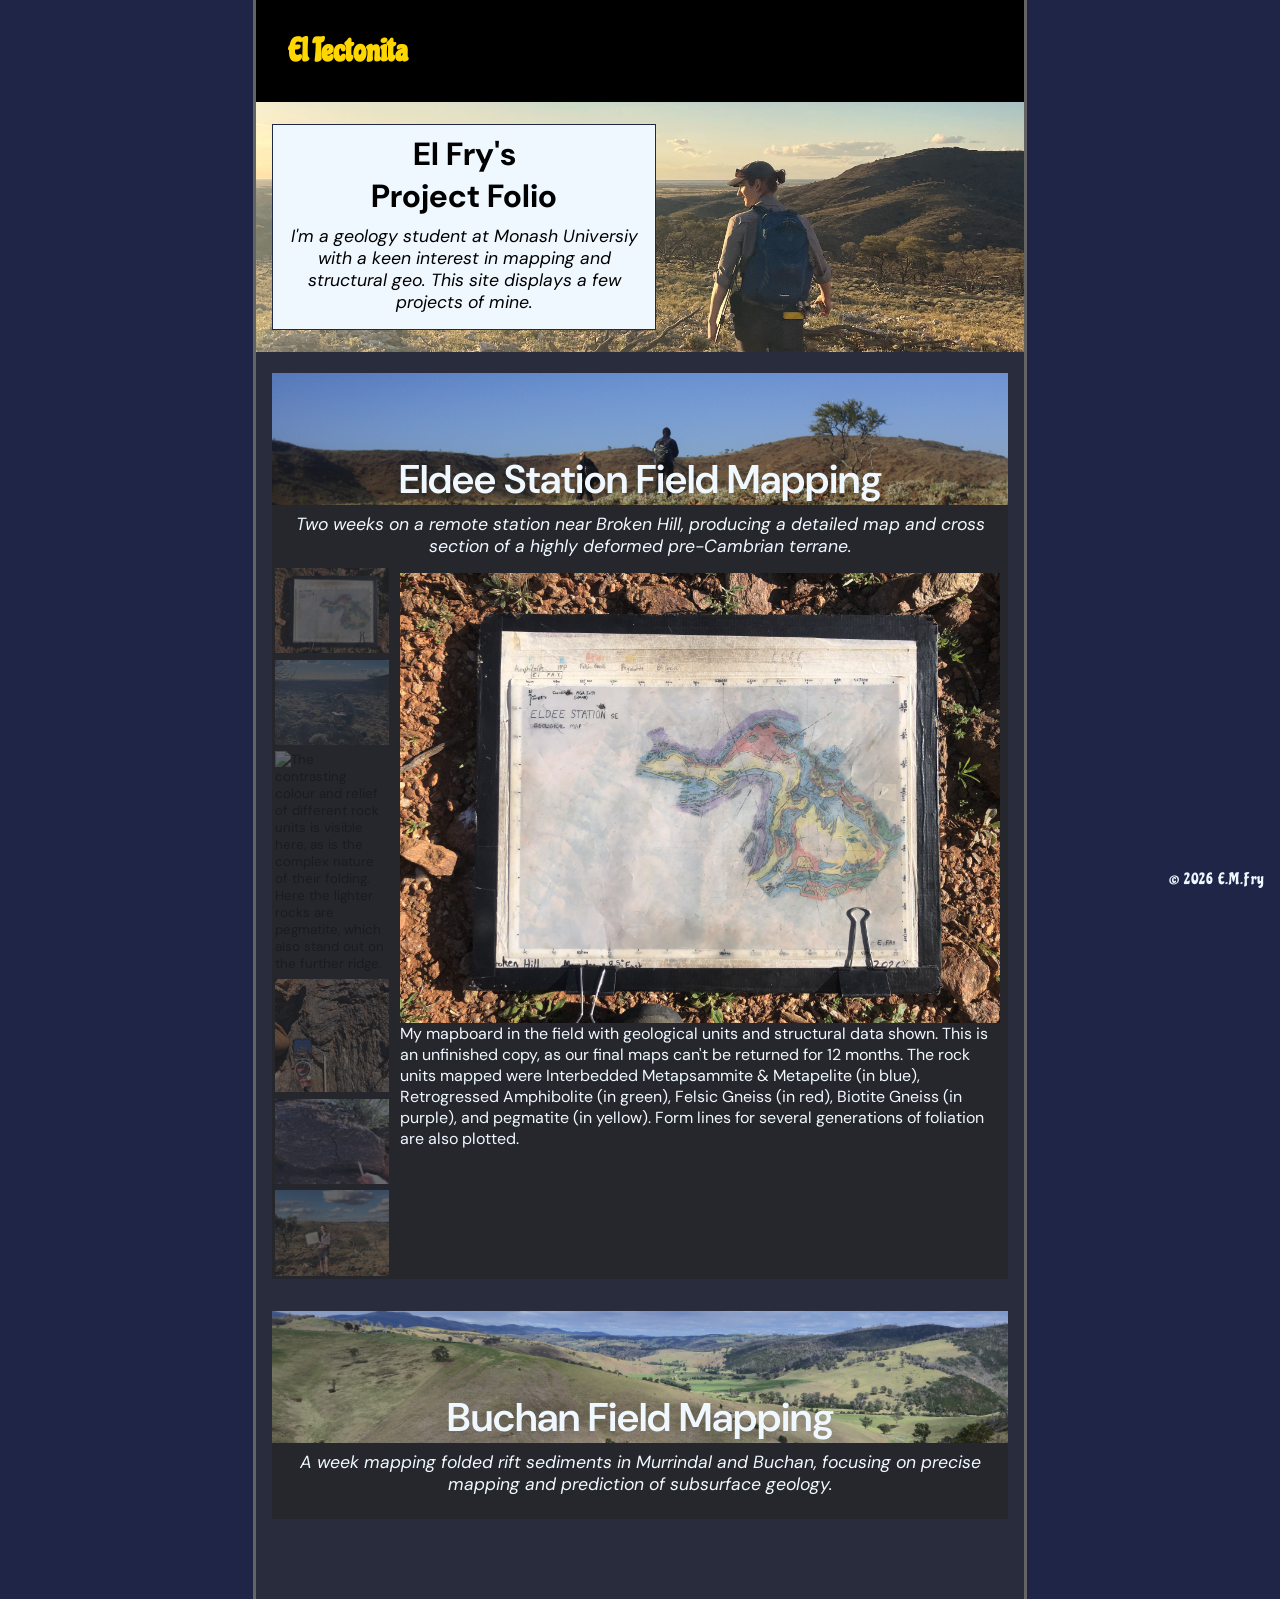
==== commit 7a846195: "Major changes. Format of Eldee section, descriptions, galleries, and setup for subsequent projects. " ====
--- a/index.html
+++ b/index.html
@@ -57,13 +57,69 @@
             <h2 class="headerlink">about</h2>
         </div>
         
-        <div id="banner">
-            <img src="Images/Banner.JPG" alt="Photo of me, doing geology">
+        <div class="banner" id="topBanner">
+            <!-- <img src="Images/Banner.JPG" alt="Photo of me, doing geology"> -->
+            <div id="intro">
+                <h2 id="hello">El Fry's <br>Project Folio</h2>
+                <p>I'm a geology student at Monash Universiy with a keen interest in mapping and structural geo. This site displays a few projects of mine.</p>
+            </div>
         </div>
-        <div id="intro"><h2 class="chicle">Hey there, I'm El!</h2>
-        <h3 class="dm-sans">I'm a field-focused young geologist, with a keen interest in geological mapping. I'm studying geology at Monash Universiy in Melbourne. This site displays a few projects of mine, completed either solo or as a part of my studies.</h3></div>
+        
         <br>
-        <h2 class="chicle">~ Recent Projects ~</h2>
+        <!-- <h2 class="chicle">~ Recent Projects ~</h2> -->
+        
+        <div class="banner">
+            <h1 style="background-image: url(Images/Eldee/EldeeBanner.JPG);">
+                Eldee Station Field Mapping</h1>
+            <p>Two weeks on a remote station near Broken Hill, producing a detailed map and cross section of a highly deformed pre-Cambrian terrane. </p>
+        </div>
+        <div class="gallery">
+            <div class="menu">
+                <input type="image" src="Images/Eldee/EldeeMap.JPG" alt="My mapboard in the field with geological units and structural data shown. 
+                    This is an unfinished copy, as our final maps can't be returned for 12 months. 
+                    The rock units mapped were Interbedded Metapsammite & Metapelite (in blue), Retrogressed Amphibolite (in green), Felsic Gneiss (in red), Biotite Gneiss (in purple), and pegmatite (in yellow). 
+                    Form lines for several generations of foliation are also plotted." onclick="displayImage(this, 'enlarged1', 'desc1')">
+                <input type="image" src="Images/Eldee/EldeeMappingCropped.JPG" alt="Mapping in the SE section of the project area, which covers about 8 square km in total." onclick="displayImage(this, 'enlarged1', 'desc1')">
+                <input type="image" src="Images/Eldee/IMG_1018.JPG" alt="The contrasting colour and relief of different rock units is visible here, as is the complex nature of their folding. Here the lighter rocks are pegmatite, which also stand out on the further ridge.
+                " onclick="displayImage(this, 'enlarged1', 'desc1')">
+                <input type="image" src="Images/Eldee/IMG_1022_Crop.JPG" alt="An asymmetrical S-type fold in crenellated metapelite. Overprinting of at least 3 deformation events was visible at this outcrop.
+                " onclick="displayImage(this, 'enlarged1', 'desc1')">
+                <input type="image" src="Images/Eldee/IMG_1017.JPG" alt="In this face, spaced dissolution cleavage (parallel to pencil) overprints two prior foliations which are defined by separately oriented sillimanite generations. 
+                " onclick="displayImage(this, 'enlarged1', 'desc1')">
+                <input type="image" src="Images/Eldee/HoldingMap.JPG" alt="" onclick="displayImage(this, 'enlarged1', 'desc1')">
+            </div>
+            <div class="menuchoice">
+                <img src="Images/Eldee/EldeeMap.JPG" alt="" id="enlarged1">
+                <p id="desc1">My mapboard in the field with geological units and structural data shown. 
+                    This is an unfinished copy, as our final maps can't be returned for 12 months. 
+                    The rock units mapped were Interbedded Metapsammite & Metapelite (in blue), Retrogressed Amphibolite (in green), Felsic Gneiss (in red), Biotite Gneiss (in purple), and pegmatite (in yellow). 
+                    Form lines for several generations of foliation are also plotted.
+                </p>
+            </div>
+        </div>
+
+        <div class="banner">
+            <h1 style="background-image: url(Images/Buchan/Murrindal\ Banner.jpeg);">
+                Buchan Field Mapping</h1>
+            <p>A week mapping folded rift sediments in Murrindal and Buchan, focusing on precise mapping and prediction of subsurface geology.</p>
+        </div>
+        <div class="gallery">
+            <div class="menu">
+                <!-- <input type="image" src="Images/Eldee/IMG_1018.JPG" alt="" onclick="displayImage(this, 'enlarged1', 'desc1')"> -->
+            </div>
+            <div class="menuchoice">
+
+            </div>
+        </div>
+        <div id="bottomdiv"></div>
+        
+
+
+
+
+
+        <!-- ------------------------------- -->
+        <!-- NOT CURRENTLY USING: projectBox -->
         <div class="projectBox">
             <div class="tile" id="DayHill">
                 <img src="Images\Eldee\IMG_0968.JPG" alt="Eldee Station, Broken Hill">
@@ -98,8 +154,7 @@
                 </div>
             </div>
         </div>
-        
-    
+        <!-- ------------------------------- -->
     </div>
 
 
--- a/styles.css
+++ b/styles.css
@@ -8,6 +8,7 @@
     padding: 0;
     box-sizing: border-box;
     /* border: 1px dashed black; */
+    font-family: "DM Sans", sans-serif;
 }
 
 .dm-sans {
@@ -31,7 +32,9 @@
     syntax: "<color>";
     inherits: false;
     /* initial-value: rgb(200, 200, 200); */
-    initial-value: rgb(35, 35, 35);
+    /* initial-value: rgb(35, 35, 35); */
+    initial-value: hsl(230, 40%, 20%);
+
 }
 
 
@@ -44,20 +47,20 @@
     display: flex;
     justify-content: center;
     /* align-items: center; */
-    background-color: #1b223e;
+    background-color: var(--body-color);
     /* background-color: #656468; */
     
 }
 
 #page {
-    overflow: auto;
+    overflow: hidden;
     /* margin: 2rem; */
     width: 60%;
     min-width: 600px;
-    background-color: hsl(0, 0%, 70%);
+    background-color: hsl(230, 20%, 20%);
     /* background-color: rgb(40, 40, 40); */
     outline: medium solid rgb(100, 100, 100);
-    padding: 2rem;
+    padding: 1rem;
     color: var(--body-color);
 }
 
@@ -68,11 +71,11 @@
 /* -------------------------- */
 
 #pageheader {
-    margin: -2rem; 
+    margin: -2rem -1rem 0;  /* -2top -2LR 0bottom */
     /* Margin at -2rem to span the whole page */
-    margin-bottom: 2rem;
-    padding: 1rem 1rem 1rem 1rem;
-
+    /* margin-bottom: 2rem; */
+    padding: 3rem 1rem 2rem;
+    /*       ^top ^LR  ^bottom */
     /* width: 100%; */
     min-height: 6rem;
     background-color: black;
@@ -81,6 +84,7 @@
     font-family: "Chicle";
 
     .headerlink {
+        display: none;
         flex: 1;
         /* border: thin solid rgb(100,100,100,0.4); */
         color: skyblue;
@@ -98,33 +102,125 @@
         flex: 2;
         color: gold;
         padding: 0 4rem 0 1rem;
-    }
-}
-
+        font-family: "Chicle";
+    }
+}
+#topBanner {
+    background-image: url("Images/Banner.JPG");
+    background-repeat: no-repeat;
+    background-size: cover;
+    min-height: 250px;
+    margin: 0 -1rem;
+    overflow: hidden;
+    display: flex;
+    align-items: center;
+}
+#intro {
+    
+    color: black;
+    border: thin  #1e274d solid;
+
+    margin: 0.5rem 1em;
+    width: 50%;
+    background-color: aliceblue;
+    padding: 1%;
+    p {
+        margin: auto;
+    }
+}
 
 
 /* -------------------------- */
 /*        PAGE CONTENTS       */
 /* -------------------------- */
-
-#banner{
-    margin: -2rem -2rem 1rem; 
-    /* margin Top, sides, bottom */
-    img{
-        align-self: center;
-        width: 100%;
-        height: fit-content;
-    }
-}
-
 #page h2{
     /* padding: 0 10rem; */
     text-align: center;
     font-size: 2em;
 }
 
+.banner{
+    text-align: center;
+    color: aliceblue;
+    font-family: "DM Sans", sans-serif;
+    background-color: #25262bde;
+    /* padding-bottom: 1rem; */
+    h1 {
+        background-size: cover;
+        text-align: center;
+        /* Padding-top controls how tall the banner img is: */
+        padding-top: 2em; 
+        z-index: 1;
+        /* weight from 100-1000 */
+        font-weight: 600;
+        font-size: 2.5em;
+    }
+    p {
+        font-style: italic;
+        font-size: 1.1em;
+        padding: 0.5rem;
+    }
+}
+
+.gallery {
+    font-family: "DM Sans", sans-serif;
+    display: flex;
+    flex-direction: row;
+    align-items: start;
+    background-color: #25262bde;
+    color: aliceblue;
+    width: 100%;
+    margin-bottom: 2rem;
+}
+
+.menu {
+    display: flex;
+    flex-direction: column;
+    flex: 1;
+    min-width: 0px;
+    /* height: 5rem; */
+    /* margin: .5rem; */
+    /* max-width: 70px; */
+    input {
+        flex: 1;
+        min-width: 0;
+        opacity: 0.3;
+        object-fit: contain;
+        margin: 0.2rem;
+    }
+
+}
+
+.menuchoice {
+    display: flex;
+    flex-direction: column;
+    flex: 5;
+    min-width: 0px;
+    padding: 0.5rem;
+    img {
+        min-width: 0;
+        flex: 1;
+        object-fit: contain;
+    }
+    p {
+
+    }
+}
+
+
+#bottomdiv {
+    height: 2rem;
+}
+
+
+/* --------------------- */
+/*       ProjectBox      */
+/* NOT IN USE CURRENTLY  */
+/* --------------------- */
+
 .projectBox {
-    display: flex;
+    display: none;
+    /* display: flex; */
     flex-direction: column;
     margin: 1rem 1rem;
 }
@@ -143,7 +239,7 @@
     img{
         /* align-self: center; */
         height: 9rem;
-        width: 13.5rem;
+        /* width: 13.5rem; */
     }
 }
 
@@ -167,9 +263,6 @@
 
 
 
-
-
-
 /* --------------------- */
 /*       Backdrop        */
 /* --------------------- */
@@ -180,7 +273,7 @@
     100% {background-color: rgb(255, 165, 92);}
 
 }
-
+/* 
 input{
     display: none;
     position: fixed;
@@ -192,7 +285,7 @@
     animation-duration: 1s;
     animation-fill-mode: both;
     animation-timing-function: linear;
-}
+} */
 
 /* ------------------------------ */
 /* -------- CLOUD STYLES -------- */
@@ -279,7 +372,7 @@
 
 /* Medium screens */
 /* @media (max-width: 768px) { */
-@media (max-width: 800px) {
+@media (max-width: 1000px) {
     .c1c {
         animation-delay: 0s;
         animation-duration: 10s;
@@ -307,7 +400,7 @@
 }
 
 /* Small Screens */
-@media (max-width: 480px) {
+@media (max-width: 600px) {
 
     #page {
         width: 100%;
